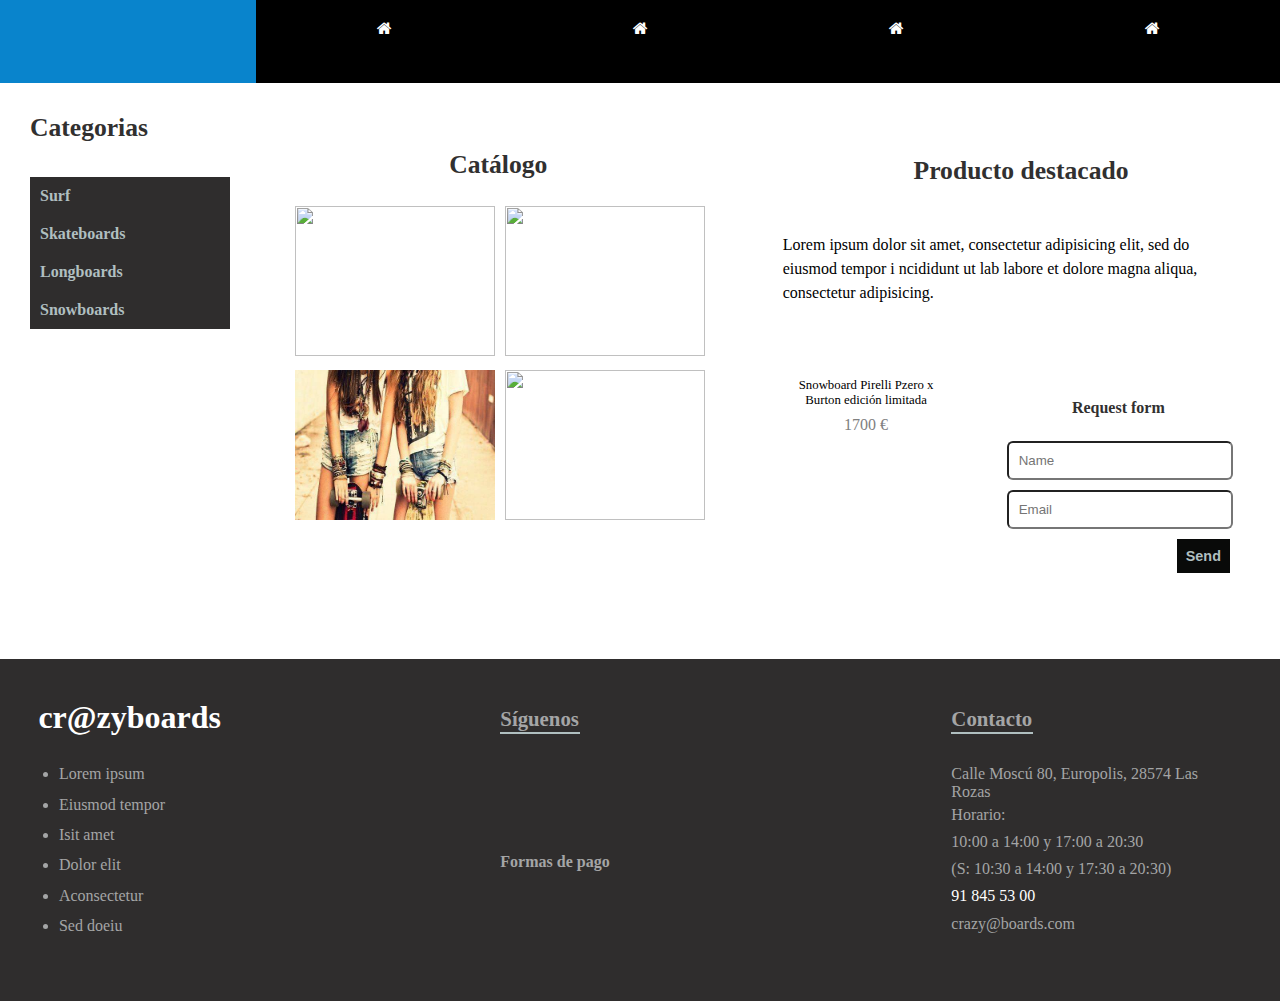
==== index.html @ 7c27fa2f "added tab menu for desktop, added font-awesome icons, modified css styles" ====
<!DOCTYPE html>
<html>
  <head>
    <meta charset="utf-8">
    <link rel="stylesheet" href="css/index.css">
    <link rel="stylesheet" href="font-awesome.css">
    <meta name="viewport" content="width=device-width, initial-scale=1.0">
    <script src='https://code.jquery.com/jquery-3.2.1.min.js' type='text/javascript'></script>
    <title>menu con tabs</title>
  </head>
  <body>
  <header>
  <div class="nav">
    <div class="burguerBtn-div">
      <div id="btn-bigMac" class="burguerBtn">
        <span></span>
        <span></span>
        <span></span>
      </div>
    </div>
  <div class="div-logo">
    <img class="mobile-logo"src="images/crazyboards.png" alt="">
  </div>
  <div class="div-shopping-bag">
    <img class="shopping-bag"src="images/shopping-bag.svg" alt="">
  </div>
    <ul class="nav-mobile" id="btn-navShow">
      <li><a href="#Surf">Surf</a></li>
      <li><a href="#Skateboards">Skateboards</a></li>
      <li><a href="#Longboard">Longboards</a></li>
      <li><a href="#Snowboard">Snowboards</a></li>
    </ul>
</div>

<div class="wrap">
  <ul class="tabs">
    <li><a href="#tab1"><span><div class="div-logo"><img class="mobile-logo"src="images/crazyboards.png" alt=""></div></span><span class="tab-text"></span></a></li>
    <li><a href="#tab2"><span class="fa fa-home"></span><span class="tab-text">Surf</span></a></li>
    <li><a href="#tab3"><span class="fa fa-home"></span><span class="tab-text">Skateboards</span></a></li>
    <li><a href="#tab4"><span class="fa fa-home"></span><span class="tab-text">Longboards</span></a></li>
    <li><a href="#tab5"><span class="fa fa-home"></span><span class="tab-text">Snowboards</span></a></li>
</ul>
</div>
</header>
<main>
<div class="sections">
  <article id="tab1">
<div class="all-content">
    <div class="categorie">
    <div>
      <h1 class="title-of-categorie">Categorias</h1>
    </div>
    <div class="navigation">
      <ul onclick="myFunction()" id="myDropdown"class="mainmenu">
        <li><a href="#Surf">Surf</a></li>
        <li><a href="#Skateboards">Skateboards</a>
          <ul class="submenu">
            <li><a href="">Tablas</a></li>
              <li><a href="">Ejes</a></li>
              <li><a href="">Ruedas</a></li>
            <li><a href="">Skateboards completos</a></li>
          </ul>
        </li>
          <li><a href="#Longboards">Longboards</a></li>
          <li><a href="#Snowboards">Snowboards</a></li>
     </ul>
    </div>
    </div>
    <div class="catalogue">
      <div>
          <h2 class="title-of-catalogue-section">Catálogo</h2>
      </div>
    <div class="image-divs">
      <div class="img-div">
        <a href="#Surf"><img class="catalogue-image surf" src="images/surf-image.jpg" alt=""></a>
        <h3 class="catalogue-image-title surf"><a href="surf">Surf</a></h3>
     </div>
      <div class="img-div">
        <a href="#Skateboards"><img  class="catalogue-image" src="images/skate-image.jpg" alt=""></a>
        <h3 class="catalogue-image-title skate"><a href="">Skateboards</a></h3>
      </div>
    </div>
    <div class="image-divs">
      <div class="img-div">
        <a href="#Longboards"><img  class="catalogue-image lool" src="images/longboard-image.jpeg" alt=""></a>
        <h3 class="catalogue-image-title longboard"><a href="">Longboards</a></h3>
      </div>
      <div class="img-div">
        <a href="#Snowboards"><img  class="catalogue-image" src="images/snowboard-image.jpg" alt=""></a>
        <h3 class="catalogue-image-title snow"><a href="">Snowboards</a></h3>
      </div>
    </div>
    </div>
    <div class="div-featured-product">
    <div>
      <h2 class="title-of-ft-product-section">Producto destacado</h2>
    </div>
    <div class="description-ft-product">
       <p>Lorem ipsum dolor sit amet, consectetur adipisicing elit, sed do eiusmod tempor i
         ncididunt ut lab  labore et dolore magna aliqua, consectetur adipisicing.
       </p>
    </div>
    <div class="featured-product">
      <div class="board-image">
        <a href="#"><img class="burton-board"src="images/pirelli-board.jpg" alt=""></a>
        <p class="board-description">Snowboard Pirelli Pzero x Burton edición limitada</p>
        <p class="board-price"> 1700 €</p>
      </div>
       <div class="request-form ">
         <h3 class="title-of-form">Request form</h3>
       <form action="index.html" method="post">
         <input class="input" type="text"name="name" placeholder="Name">
         <input class="input" type="email" name="email" placeholder="Email">
       </form>
       <div class="button">
        <input class="send" type="button" name="" value="Send">
       </div>
      </div>
    </div>
    </div>
  </article>
  <article id="tab2">
    <h1>Surf</h1>
    <p>Lorem ipsum dolor sit amet, consectetur adipisicing elit,
     sed do eiusmod tempor incididunt ut labore et dolore magna aliqua.
     Ut enim ad minim veniam, quis nostrud exercitation ullamco laboris
    nisi ut aliquip ex ea commodo consequat. Duis aute irure dolor
    in reprehenderit in voluptate velit esse cillum dolore eu fugiat nulla
     pariatur. Excepteur sint occaecat cupidatat non proident, sunt
    in culpa qui officia deserunt mollit anim id est laborum.
    </p>
  </article>
  <article id="tab3">
    <h1>Skateboars</h1>
    <p>Lorem ipsum dolor sit amet, consectetur adipisicing elit,
     sed do eiusmod tempor incididunt ut labore et dolore magna aliqua.
     Ut enim ad minim veniam, quis nostrud exercitation ullamco laboris
    nisi ut aliquip ex ea commodo consequat. Duis aute irure dolor
    in reprehenderit in voluptate velit esse cillum dolore eu fugiat nulla
     pariatur. Excepteur sint occaecat cupidatat non proident, sunt
    in culpa qui officia deserunt mollit anim id est laborum.
    </p>
  </article>
  <article id="tab4">
    <h1>Longboards</h1>
    <p>Lorem ipsum dolor sit amet, consectetur adipisicing elit,
     sed do eiusmod tempor incididunt ut labore et dolore magna aliqua.
     Ut enim ad minim veniam, quis nostrud exercitation ullamco laboris
    nisi ut aliquip ex ea commodo consequat. Duis aute irure dolor
    in reprehenderit in voluptate velit esse cillum dolore eu fugiat nulla
     pariatur. Excepteur sint occaecat cupidatat non proident, sunt
    in culpa qui officia deserunt mollit anim id est laborum.
    </p>
  </article>
  <article id="tab5">
    <h1>Snowboards</h1>
    <p>Lorem ipsum dolor sit amet, consectetur adipisicing elit,
     sed do eiusmod tempor incididunt ut labore et dolore magna aliqua.
     Ut enim ad minim veniam, quis nostrud exercitation ullamco laboris
    nisi ut aliquip ex ea commodo consequat. Duis aute irure dolor
    in reprehenderit in voluptate velit esse cillum dolore eu fugiat nulla
     pariatur. Excepteur sint occaecat cupidatat non proident, sunt
    in culpa qui officia deserunt mollit anim id est laborum.
    </p>
  </article>
</div>
</div>
</div>
</main>
<footer class="footer-content">
  <div class="shop-description">
  <h4 class="shop-title">cr@zyboards</h4>
  <ul class="about-shop">
    <li>Lorem ipsum</li>
    <li>Eiusmod tempor</li>
    <li>Isit amet</li>
    <li>Dolor elit</li>
    <li>Aconsectetur</li>
    <li>Sed doeiu</li>
  </ul>
  </div>
  <div class="follow-us">
  <h4 class="follow-us-title">Síguenos</h4>
<div class="social-icons-div">
    <a href="#"><img class="social-icons-logo"src="images/facebook.svg" alt=""></a>
    <a href="#"><img class="social-icons-logo"src="images/twitter.svg" alt=""></a>
    <a href="#"><img class="social-icons-logo"src="images/youtube.svg" alt=""></a>
    <a href="#"><img class="social-icons-logo"src="images/google.svg" alt=""></a>
    <a href="#"><img class="social-icons-logo"src="images/instagram.svg" alt=""></a>
</div>
  <div class="pay-way">
    <h4>Formas de pago</h4>
    <img class="logo-pay-card"src="images/maestro.svg" alt="">
    <img class="logo-pay-card"src="images/mastercard.svg" alt="">
    <img class="logo-pay-card"src="images/visa.svg" alt="">
    <img class="logo-pay-card"src="images/paypal.svg" alt="">
  </div>
  </div>
  <div class="contact">
  <h4 class="contact-title">Contacto</h4>
  <p>Calle Moscú 80, Europolis, 28574 Las Rozas
  <ul class="adress">
    <li>Horario:</li>
    <li>10:00 a 14:00 y 17:00 a 20:30</li>
    <li>(S: 10:30 a 14:00 y 17:30 a 20:30)</li>
    <li class="tlfn"> 91 845 53 00</li>
    <li>crazy@boards.com</li>
  </ul>
  </p>
  </div>
  </footer>
<script src="js/main.js" charset="utf-8"></script>
 </body>
</html>
---- css/index.css ----
* {
  -webkit-box-sizing: border-box;
          box-sizing: border-box;
  margin: 0;
  padding: 0;
  width: 100%;
  height: auto; }

body {
  font-family: 'open sans'; }

.burguerBtn-div {
  border-radius: 5px;
  height: 44px;
  width: 65px;
  position: absolute; }

.burguerBtn {
  width: 36px;
  height: 29px;
  -webkit-transform: rotate(0deg);
          transform: rotate(0deg);
  -webkit-transition: .5s ease-in-out;
  transition: .5s ease-in-out;
  cursor: pointer;
  margin-left: 12%;
  margin-top: 15%; }

.burguerBtn span {
  display: block;
  position: absolute;
  height: 3px;
  width: 80%;
  background-color: white;
  border-radius: 1.3px;
  -webkit-transform: rotate(0deg);
          transform: rotate(0deg);
  -webkit-transition: .25s ease-in-out;
  transition: .25s ease-in-out; }

.burguerBtn span:nth-child(1) {
  top: 12px; }

.burguerBtn span:nth-child(2) {
  top: 21px; }

.burguerBtn span:nth-child(3) {
  bottom: -4px; }

.burguerBtn.open span:nth-child(1) {
  top: 63%;
  -webkit-transform: rotate(135deg);
          transform: rotate(135deg); }

.burguerBtn.open span:nth-child(2) {
  opacity: 0;
  left: -60px; }

.burguerBtn.open span:nth-child(3) {
  bottom: 23%;
  -webkit-transform: rotate(-135deg);
          transform: rotate(-135deg); }

.send {
  background-color: #090a09;
  border: none;
  color: #b0bfc0;
  cursor: pointer;
  font-size: 0.9em;
  font-weight: bold;
  padding: 11px;
  width: 60px;
  margin-left: 77%; }

@media (min-width: 700px) {
  .send {
    width: 70px;
    margin-left: 84%; } }
@media (min-width: 1024px) {
  .burguerBtn-div {
    display: none; }

  .send {
    width: 16%;
    margin-left: 78%;
    padding: 9px; } }
.div-logo {
  width: 110px;
  margin-left: 41%; }

.mobile-logo {
  width: 100%;
  margin-top: 2%; }

.div-shopping-bag {
  width: 25px;
  margin-top: 18px;
  margin-right: 5px; }

.shopping-bag {
  width: 100%; }

.image-divs {
  width: 76%;
  margin-left: auto;
  margin-right: auto; }

.img-div {
  width: 300px;
  margin: 5px; }

.board-image {
  width: 85%;
  margin-left: auto;
  margin-right: auto; }

.burton-board {
  width: 100%; }

.catalogue-image {
  width: 100%;
  height: 200px; }

.social-icons-logo {
  width: 20px; }

.logo-pay-card {
  width: 25px;
  margin-top: 5%; }

@media (min-width: 700px) {
  .image-divs {
    display: -webkit-box;
    display: -ms-flexbox;
    display: flex;
    -ms-flex-pack: distribute;
        justify-content: space-around;
    width: 80%; }

  .catalogue-image {
    padding: 5%; } }
@media (min-width: 1024px) {
  .div-logo {
    height: 2vh;
    margin-left: 75px; }

  .mobile-logo {
    margin-top: -20px; }

  .img-div {
    width: 200px;
    margin: 5px; }

  .image-divs {
    margin: 0;
    width: 100%; }

  .catalogue-image {
    padding: 0;
    height: 150px; }

  .surf {
    height: 150px; }

  .lool {
    height: 150px; }

  .board-image {
    width: 40%; }

  .social-icons-logo {
    width: 20px; }

  .logo-pay-card {
    width: 25px;
    margin: 10px; } }
.nav {
  background-color: #413b3b;
  display: -webkit-box;
  display: -ms-flexbox;
  display: flex;
  -webkit-box-pack: justify;
      -ms-flex-pack: justify;
          justify-content: space-between;
  width: 100%;
  height: 10vh; }

.nav-mobile {
  display: none; }

.listShow {
  display: block;
  position: absolute;
  right: 0px;
  background-color: rgba(18, 18, 18, 0.4);
  z-index: 5;
  color: grey;
  width: 100%;
  -webkit-animation: fall-down 1s;
          animation: fall-down 1s;
  top: 10.3%;
  font-size: 1.2em;
  padding: 10px; }

@-webkit-keyframes fall-down {
  0% {
    -webkit-transform: translateY(-100%);
            transform: translateY(-100%); }
  100% {
    -webkit-transform: translateY(0);
            transform: translateY(0); } }

@keyframes fall-down {
  0% {
    -webkit-transform: translateY(-100%);
            transform: translateY(-100%); }
  100% {
    -webkit-transform: translateY(0);
            transform: translateY(0); } }
.nav li {
  border-bottom: 2px solid rgba(255, 244, 244, 0.8);
  font-weight: bold;
  padding: 10px; }

.nav li:last-child {
  border-bottom: none; }

.nav li a {
  text-decoration: none;
  color: white; }

.nav li a:hover {
  color: #b1eef6; }

ul.tabs li a {
  padding: 15px 0px;
  display: none; }

ul.tabs li a .tab-text {
  display: none; }

@media (min-width: 700px) {
  ul.tabs li {
    width: 0;
    -ms-flex-preferred-size: 0;
        flex-basis: 0;
    -webkit-box-flex: 1;
        -ms-flex-positive: 1;
            flex-grow: 1; } }
@media (min-width: 1024px) {
  .nav {
    display: none; }

  .navigation {
    width: 200px; }

  .wrap {
    width: 100%; }

  ul.tabs {
    width: 100%;
    background: black;
    list-style: none;
    display: -webkit-box;
    display: -ms-flexbox;
    display: flex; }

  ul.tabs li a {
    color: #fff;
    text-decoration: none;
    font-size: 1em;
    display: block;
    padding: 20px 0px;
    text-align: center; }

  ul.tabs li {
    width: 18%; }

  .active {
    background: #0984CC;
    height: 9.2vh; }

  ul.tabs li a .tab-text {
    margin-left: 8px; }

  .mainmenu, .submenu {
    list-style: none;
    padding: 0;
    margin: 0; }

  .mainmenu a {
    display: block;
    text-decoration: none;
    padding: 10px;
    color: #b0bfc0;
    font-weight: bold;
    background-color: #2f2d2d; }

  .mainmenu a:hover {
    background-color: #686d6d; }

  .mainmenu li:hover .submenu {
    display: block;
    max-height: 200px; }

  .submenu a {
    background-color: #77797a; }

  .submenu a:hover {
    background-color: #666; }

  .submenu {
    overflow: hidden;
    max-height: 0;
    -webkit-transition: all 0.5s ease-out;
    transition: all 0.5s ease-out; } }
.footer-content {
  background-color: #2f2d2d;
  color: #a4a5a6;
  width: 100%;
  height: auto;
  margin: 0; }

.footer-content h4 {
  line-height: 1.3em;
  font-weight: bold; }

.shop-description {
  width: 90%;
  margin-left: auto;
  margin-right: auto; }

.shop-title {
  margin-bottom: 0;
  padding-top: 8%;
  font-size: 1.6em;
  color: white; }

.about-shop {
  line-height: 1.9em;
  margin: 0;
  padding: 6%; }

.follow-us {
  width: 90%;
  margin-left: auto;
  margin-right: auto; }

.follow-us-title {
  font-size: 1.6em; }

.social-icons-div {
  margin-top: 5%; }

.pay-way {
  margin-top: 10%; }

.contact {
  width: 90%;
  margin-left: auto;
  margin-right: auto; }

.contact-title {
  margin-top: 5%;
  margin-bottom: 5%;
  font-size: 1.6em; }

.contact ul {
  padding-bottom: 5%;
  list-style-type: none; }

.contact li {
  line-height: 1.7em; }

.tlfn {
  color: white; }

.tlfn:hover {
  color: #b1eef6; }

@media (min-width: 700px) {
  .footer-content {
    display: -webkit-box;
    display: -ms-flexbox;
    display: flex; }

  .shop-title {
    padding-top: 0; }

  .shop-description {
    margin: 3%; }

  .about-shop {
    padding: 10%; }

  .follow-us {
    margin: 3%; }

  .social-icons-div {
    margin-top: 15%; }

  .social-icons-logo {
    margin-right: 6px; }

  .pay-way {
    margin-top: 15%; }

  .contact {
    margin: 3%; }

  .contact ul {
    list-style-type: none; }

  .contact-title {
    margin-bottom: 12%;
    margin-top: 0; } }
@media (min-width: 1024px) {
  .shop-title {
    font-size: 2em;
    margin-top: 0;
    margin-bottom: 0; }

  .about-shop {
    line-height: 1.9em;
    margin: 0;
    padding: 3%;
    width: 33%; }

  .about-shop li:hover {
    color: #3999a6; }

  .follow-us {
    width: 45%;
    margin-left: -21%;
    padding: 8px; }

  .follow-us-title {
    border-bottom: 2px solid  #b0bfc0;
    width: 24%;
    line-height: 2em;
    font-size: 1.3em; }

  .contact {
    width: 35%;
    margin-left: 5%;
    margin-right: 5%;
    padding: 8px; }

  .contact-title {
    border-bottom: 2px solid  #b0bfc0;
    width: 32%;
    line-height: 2em;
    font-size: 1.3em; } }
.categorie {
  display: none; }

.catalogue {
  display: -webkit-box;
  display: -ms-flexbox;
  display: flex;
  -webkit-box-orient: vertical;
  -webkit-box-direction: normal;
      -ms-flex-direction: column;
          flex-direction: column;
  margin-top: -14%;
  margin-bottom: 15%; }

.title-of-catalogue-section {
  font-size: 1.9em;
  border-bottom: 1px solid black;
  width: 30%;
  margin: 5%;
  color: #313030; }

.div-featured-product {
  margin-left: auto;
  margin-right: auto;
  width: 85%; }

.title-of-ft-product-section {
  font-size: 1.9em;
  border-bottom: 1px solid black;
  width: 77%;
  color: #313030;
  margin-left: -5%; }

.description-ft-product p {
  line-height: 1.5em;
  margin-top: 10%;
  margin-bottom: 10%; }

.board-description {
  font-size: 1em;
  text-align: center;
  margin-top: 5%; }

.board-price {
  color: grey;
  text-align: center;
  margin-top: 5%; }

.request-form {
  width: 80%;
  margin: 20% auto 20%; }

.title-of-form {
  text-align: center;
  color: #313030;
  margin-left: auto;
  margin-right: auto;
  font-size: 1.3em;
  padding: 24px; }

.input {
  border-radius: 4px;
  display: inline;
  padding: 10px;
  margin-bottom: 10px;
  width: 100%; }

.catalogue-image-title {
  background-color: rgba(18, 18, 18, 0.4);
  text-align: center;
  width: 300px;
  height: 10vh;
  font-size: 1.6em;
  z-index: 2;
  position: absolute;
  padding: 20px; }

.catalogue-image-title a {
  color: white;
  text-decoration: none; }

.catalogue-image-title:hover {
  background-color: rgba(114, 184, 215, 0.5); }

.surf {
  top: 319px; }

.skate {
  top: 529px; }

.longboard {
  top: 741px; }

.snow {
  top: 949px; }

@media (min-width: 700px) {
  .title-of-catalogue-section {
    width: 16%; }

  .catalogue-image-title {
    width: 20%;
    height: 7vh;
    font-size: 1.3em;
    padding: 10px;
    margin-left: 60px;
    border-radius: 3px; }

  .surf {
    top: 272px; }

  .skate {
    top: 272px; }

  .longboard {
    top: 468px; }

  .snow {
    top: 468px; }

  .title-of-ft-product-section {
    width: 47%; } }
@media (min-width: 1024px) {
  .sections {
    width: 100%; }

  .sections article {
    padding: 30px; }

  .all-content {
    display: -webkit-box;
    display: -ms-flexbox;
    display: flex;
    -webkit-box-pack: justify;
        -ms-flex-pack: justify;
            justify-content: space-between; }

  .title-of-categorie {
    font-size: 1.6em;
    color: #313030;
    width: 59%;
    margin-bottom: 13%; }

  .categorie {
    display: -webkit-box;
    display: -ms-flexbox;
    display: flex;
    -webkit-box-orient: vertical;
    -webkit-box-direction: normal;
        -ms-flex-direction: column;
            flex-direction: column;
    width: 25%; }

  .catalogue {
    width: 40%;
    margin-top: 16px;
    margin-bottom: 0;
    margin-right: 6%; }

  .title-of-catalogue-section {
    font-size: 1.6em;
    border-bottom: none;
    color: #313030;
    width: 100%;
    margin-left: 38%; }

  .catalogue-image-title {
    display: none; }

  .div-featured-product {
    width: 45%;
    margin-top: 15px; }

  .title-of-ft-product-section {
    border-bottom: none;
    color: #313030;
    font-size: 1.6em;
    width: 100%;
    margin-top: 6%;
    margin-bottom: 6%;
    margin-left: 28%; }

  .description-ft-product p {
    width: 95%; }

  .featured-product {
    display: -webkit-box;
    display: -ms-flexbox;
    display: flex; }

  .board-description {
    font-size: 0.8em;
    text-align: center; }

  .request-form {
    margin-left: -7%;
    margin-top: 5%;
    margin-bottom: 12%; }

  .title-of-form {
    width: 45%;
    margin-left: 38%;
    font-size: 1em; }

  .input {
    border-radius: 6px;
    display: inline;
    padding: 10px;
    margin-bottom: 3%;
    margin-left: 27%;
    width: 68%; } }

/*# sourceMappingURL=index.css.map */
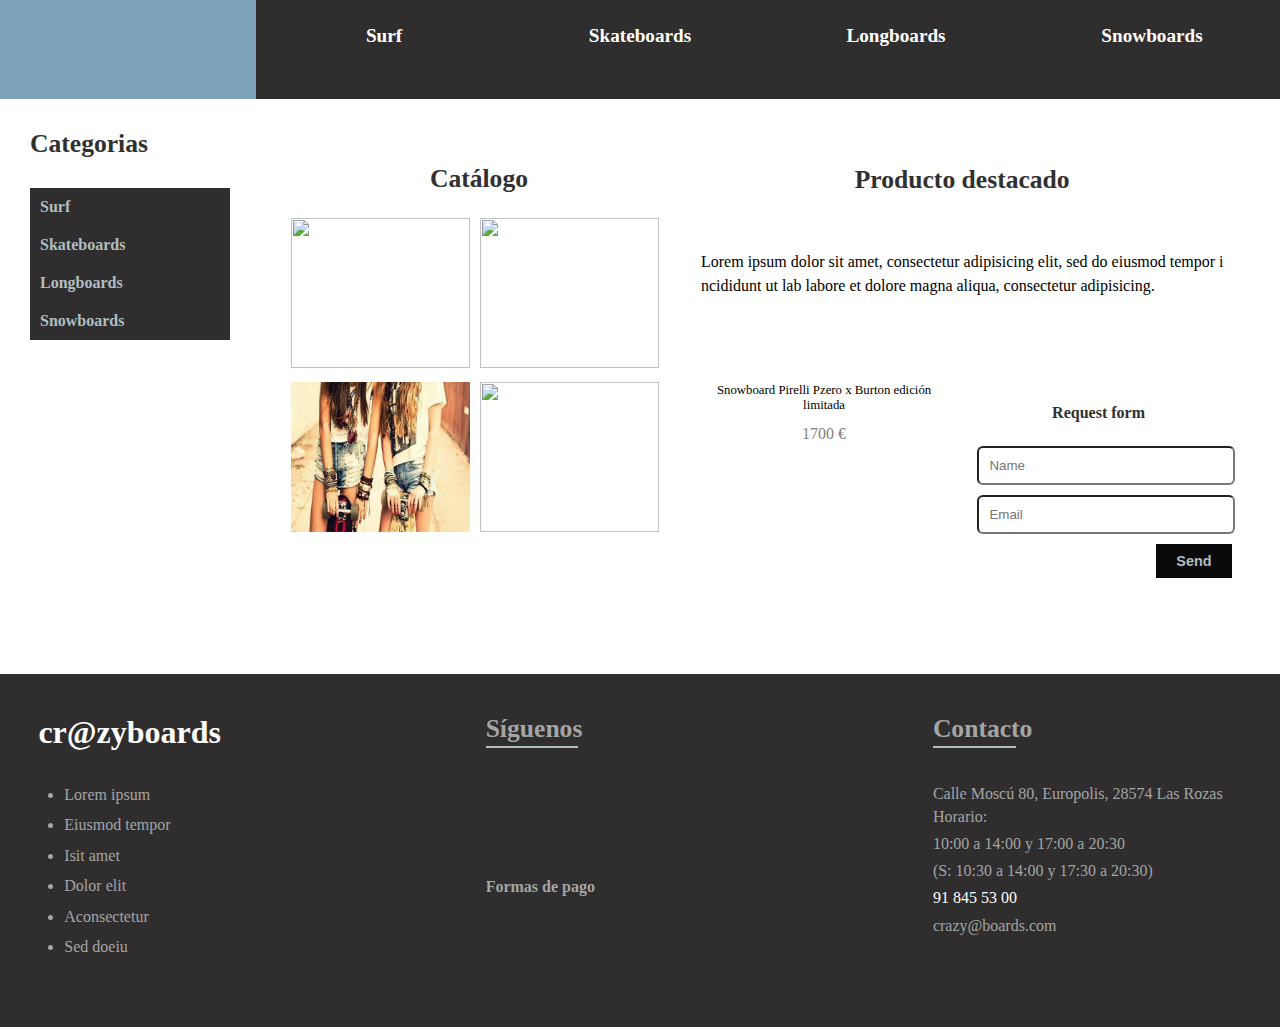
==== commit 24b89503: "changed nav menu for mobile version, added surf, skateboard, longboard andsnowboard section" ====
--- a/index.html
+++ b/index.html
@@ -6,39 +6,17 @@
     <link rel="stylesheet" href="font-awesome.css">
     <meta name="viewport" content="width=device-width, initial-scale=1.0">
     <script src='https://code.jquery.com/jquery-3.2.1.min.js' type='text/javascript'></script>
-    <title>menu con tabs</title>
+    <title>BQ</title>
   </head>
   <body>
   <header>
-  <div class="nav">
-    <div class="burguerBtn-div">
-      <div id="btn-bigMac" class="burguerBtn">
-        <span></span>
-        <span></span>
-        <span></span>
-      </div>
-    </div>
-  <div class="div-logo">
-    <img class="mobile-logo"src="images/crazyboards.png" alt="">
-  </div>
-  <div class="div-shopping-bag">
-    <img class="shopping-bag"src="images/shopping-bag.svg" alt="">
-  </div>
-    <ul class="nav-mobile" id="btn-navShow">
-      <li><a href="#Surf">Surf</a></li>
-      <li><a href="#Skateboards">Skateboards</a></li>
-      <li><a href="#Longboard">Longboards</a></li>
-      <li><a href="#Snowboard">Snowboards</a></li>
-    </ul>
-</div>
-
 <div class="wrap">
   <ul class="tabs">
     <li><a href="#tab1"><span><div class="div-logo"><img class="mobile-logo"src="images/crazyboards.png" alt=""></div></span><span class="tab-text"></span></a></li>
-    <li><a href="#tab2"><span class="fa fa-home"></span><span class="tab-text">Surf</span></a></li>
-    <li><a href="#tab3"><span class="fa fa-home"></span><span class="tab-text">Skateboards</span></a></li>
-    <li><a href="#tab4"><span class="fa fa-home"></span><span class="tab-text">Longboards</span></a></li>
-    <li><a href="#tab5"><span class="fa fa-home"></span><span class="tab-text">Snowboards</span></a></li>
+    <li><a href="#tab2"><span></span><span class="tab-text">Surf</span></a></li>
+    <li><a href="#tab3"><span></span><span class="tab-text">Skateboards</span></a></li>
+    <li><a href="#tab4"><span></span><span class="tab-text">Longboards</span></a></li>
+    <li><a href="#tab5"><span></span><span class="tab-text">Snowboards</span></a></li>
 </ul>
 </div>
 </header>
@@ -47,13 +25,13 @@
   <article id="tab1">
 <div class="all-content">
     <div class="categorie">
-    <div>
-      <h1 class="title-of-categorie">Categorias</h1>
-    </div>
+      <div>
+        <h1 class="title-of-categorie">Categorias</h1>
+      </div>
     <div class="navigation">
       <ul onclick="myFunction()" id="myDropdown"class="mainmenu">
-        <li><a href="#Surf">Surf</a></li>
-        <li><a href="#Skateboards">Skateboards</a>
+        <li><a href="#tab2">Surf</a></li>
+        <li><a href="#tab3">Skateboards</a>
           <ul class="submenu">
             <li><a href="">Tablas</a></li>
               <li><a href="">Ejes</a></li>
@@ -61,33 +39,33 @@
             <li><a href="">Skateboards completos</a></li>
           </ul>
         </li>
-          <li><a href="#Longboards">Longboards</a></li>
-          <li><a href="#Snowboards">Snowboards</a></li>
+          <li><a href="#tab4">Longboards</a></li>
+          <li><a href="#tab5">Snowboards</a></li>
      </ul>
     </div>
-    </div>
+  </div>
     <div class="catalogue">
       <div>
           <h2 class="title-of-catalogue-section">Catálogo</h2>
       </div>
     <div class="image-divs">
       <div class="img-div">
-        <a href="#Surf"><img class="catalogue-image surf" src="images/surf-image.jpg" alt=""></a>
-        <h3 class="catalogue-image-title surf"><a href="surf">Surf</a></h3>
+        <a href="#tab2"><img class="catalogue-image surf" src="images/surf-image.jpg" alt=""></a>
+        <h2 class="catalogue-image-title surf"><a href="surf">Surf</a></h2>
      </div>
       <div class="img-div">
-        <a href="#Skateboards"><img  class="catalogue-image" src="images/skate-image.jpg" alt=""></a>
-        <h3 class="catalogue-image-title skate"><a href="">Skateboards</a></h3>
+        <a href="#tab3"><img  class="catalogue-image" src="images/skate-image.jpg" alt=""></a>
+        <h2 class="catalogue-image-title skate"><a href="">Skateboards</a></h2>
       </div>
     </div>
     <div class="image-divs">
       <div class="img-div">
-        <a href="#Longboards"><img  class="catalogue-image lool" src="images/longboard-image.jpeg" alt=""></a>
-        <h3 class="catalogue-image-title longboard"><a href="">Longboards</a></h3>
-      </div>
-      <div class="img-div">
-        <a href="#Snowboards"><img  class="catalogue-image" src="images/snowboard-image.jpg" alt=""></a>
-        <h3 class="catalogue-image-title snow"><a href="">Snowboards</a></h3>
+        <a href="#tab4"><img  class="catalogue-image lool" src="images/longboard-image.jpeg" alt=""></a>
+        <h2 class="catalogue-image-title longboard"><a href="">Longboards</a></h2>
+      </div>
+      <div class="img-div">
+        <a href="#tab5"><img  class="catalogue-image" src="images/snowboard-image.jpg" alt=""></a>
+        <h2 class="catalogue-image-title snow"><a href="">Snowboards</a></h2>
       </div>
     </div>
     </div>
@@ -120,52 +98,132 @@
     </div>
   </article>
   <article id="tab2">
-    <h1>Surf</h1>
-    <p>Lorem ipsum dolor sit amet, consectetur adipisicing elit,
-     sed do eiusmod tempor incididunt ut labore et dolore magna aliqua.
-     Ut enim ad minim veniam, quis nostrud exercitation ullamco laboris
-    nisi ut aliquip ex ea commodo consequat. Duis aute irure dolor
-    in reprehenderit in voluptate velit esse cillum dolore eu fugiat nulla
-     pariatur. Excepteur sint occaecat cupidatat non proident, sunt
-    in culpa qui officia deserunt mollit anim id est laborum.
-    </p>
+<div class="surf-content">
+    <h1 class="surf-title">Surf</h1>
+  <div class="surf-sections">
+    <div class="boards">
+      <h2 class="title-section one">Tablas</h2>
+      <div class="image-box">
+        <a href="#"><img class="surf-section-image"src="images/surf-board.jpg" alt=""></a>
+      </div>
+    </div>
+    <div class="wetsuits">
+      <h2 class="title-section two">Neoprenos</h2>
+      <div class="image-box">
+        <a href="#"><img class="surf-section-image wets"src="images/neoprenos.jpg" alt=""></a>
+      </div>
+    </div>
+    <div class="sneakers">
+      <h2 class="title-section three">Escarpines</h2>
+      <div class="image-box">
+       <a href="#"><img class="surf-section-image snk"src="images/esscarpines.JPG" alt=""></a>
+      </div>
+    </div>
+    <div class="surf-keels">
+      <h2 class="title-section four">Quillas</h2>
+      <div class="image-box">
+      <a href="#"><img class="surf-section-image keels"src="images/quillas.jpg" alt=""></a>
+      </div>
+    </div>
+</div>
+</div>
   </article>
   <article id="tab3">
-    <h1>Skateboars</h1>
-    <p>Lorem ipsum dolor sit amet, consectetur adipisicing elit,
-     sed do eiusmod tempor incididunt ut labore et dolore magna aliqua.
-     Ut enim ad minim veniam, quis nostrud exercitation ullamco laboris
-    nisi ut aliquip ex ea commodo consequat. Duis aute irure dolor
-    in reprehenderit in voluptate velit esse cillum dolore eu fugiat nulla
-     pariatur. Excepteur sint occaecat cupidatat non proident, sunt
-    in culpa qui officia deserunt mollit anim id est laborum.
-    </p>
+    <div class="surf-content">
+        <h1 class="surf-title">Skateboards</h1>
+      <div class="surf-sections">
+        <div class="boards">
+          <h2 class="title-section one">Tablas</h2>
+          <div class="image-box">
+            <a href="#"><img class="surf-section-image"src="images/tablas.jpeg" alt=""></a>
+          </div>
+        </div>
+        <div class="wetsuits">
+          <h2 class="title-section two">Ejes</h2>
+          <div class="image-box">
+            <a href="#"><img class="surf-section-image wets"src="images/ejes-skate.jpg" alt=""></a>
+          </div>
+        </div>
+        <div class="sneakers">
+          <h2 class="title-section three">Ruedas</h2>
+          <div class="image-box">
+           <a href="#"><img class="surf-section-image snk"src="images/ruedas.png" alt=""></a>
+          </div>
+        </div>
+        <div class="surf-keels">
+          <h2 class="title-section four">Lijas</h2>
+          <div class="image-box">
+          <a href="#"><img class="surf-section-image keels"src="images/lijas.jpg" alt=""></a>
+          </div>
+        </div>
+    </div>
+    </div>
   </article>
   <article id="tab4">
-    <h1>Longboards</h1>
-    <p>Lorem ipsum dolor sit amet, consectetur adipisicing elit,
-     sed do eiusmod tempor incididunt ut labore et dolore magna aliqua.
-     Ut enim ad minim veniam, quis nostrud exercitation ullamco laboris
-    nisi ut aliquip ex ea commodo consequat. Duis aute irure dolor
-    in reprehenderit in voluptate velit esse cillum dolore eu fugiat nulla
-     pariatur. Excepteur sint occaecat cupidatat non proident, sunt
-    in culpa qui officia deserunt mollit anim id est laborum.
-    </p>
+    <div class="surf-content">
+        <h1 class="surf-title">Longboards</h1>
+      <div class="surf-sections">
+        <div class="boards">
+          <h2 class="title-section one">Tablas</h2>
+          <div class="image-box">
+            <a href="#"><img class="surf-section-image"src="images/l-board.jpg" alt=""></a>
+          </div>
+        </div>
+        <div class="wetsuits">
+          <h2 class="title-section two">Ejes</h2>
+          <div class="image-box">
+            <a href="#"><img class="surf-section-image wets"src="images/ejes.jpg" alt=""></a>
+          </div>
+        </div>
+        <div class="sneakers">
+          <h2 class="title-section three">Ruedas</h2>
+          <div class="image-box">
+           <a href="#"><img class="surf-section-image snk"src="images/ruedas-longb.jpg" alt=""></a>
+          </div>
+        </div>
+        <div class="surf-keels">
+          <h2 class="title-section four">Lijas</h2>
+          <div class="image-box">
+          <a href="#"><img class="surf-section-image keels"src="images/lijas-longb.jpg" alt=""></a>
+          </div>
+        </div>
+    </div>
+    </div>
   </article>
   <article id="tab5">
-    <h1>Snowboards</h1>
-    <p>Lorem ipsum dolor sit amet, consectetur adipisicing elit,
-     sed do eiusmod tempor incididunt ut labore et dolore magna aliqua.
-     Ut enim ad minim veniam, quis nostrud exercitation ullamco laboris
-    nisi ut aliquip ex ea commodo consequat. Duis aute irure dolor
-    in reprehenderit in voluptate velit esse cillum dolore eu fugiat nulla
-     pariatur. Excepteur sint occaecat cupidatat non proident, sunt
-    in culpa qui officia deserunt mollit anim id est laborum.
-    </p>
-  </article>
-</div>
-</div>
-</div>
+    <div class="surf-content">
+        <h1 class="surf-title">Snowboards</h1>
+      <div class="surf-sections">
+        <div class="boards">
+          <h2 class="title-section one">Tablas</h2>
+          <div class="image-box">
+            <a href="#"><img class="surf-section-image"src="images/snow-boards.jpeg" alt=""></a>
+          </div>
+        </div>
+        <div class="wetsuits">
+          <h2 class="title-section two">Botas</h2>
+          <div class="image-box">
+            <a href="#"><img class="surf-section-image wets"src="images/botas.jpg" alt=""></a>
+          </div>
+        </div>
+        <div class="sneakers">
+          <h2 class="title-section three">Ropa</h2>
+          <div class="image-box">
+           <a href="#"><img class="surf-section-image snk"src="images/ropa.jpg" alt=""></a>
+          </div>
+        </div>
+        <div class="surf-keels">
+          <h2 class="title-section four">Fijaciones</h2>
+          <div class="image-box">
+          <a href="#"><img class="surf-section-image keels"src="images/fijaciones.jpg" alt=""></a>
+          </div>
+        </div>
+    </div>
+    </div>
+  </article>
+</div>
+</div>
+
 </main>
 <footer class="footer-content">
   <div class="shop-description">
--- a/css/index.css
+++ b/css/index.css
@@ -8,58 +8,6 @@
 
 body {
   font-family: 'open sans'; }
-
-.burguerBtn-div {
-  border-radius: 5px;
-  height: 44px;
-  width: 65px;
-  position: absolute; }
-
-.burguerBtn {
-  width: 36px;
-  height: 29px;
-  -webkit-transform: rotate(0deg);
-          transform: rotate(0deg);
-  -webkit-transition: .5s ease-in-out;
-  transition: .5s ease-in-out;
-  cursor: pointer;
-  margin-left: 12%;
-  margin-top: 15%; }
-
-.burguerBtn span {
-  display: block;
-  position: absolute;
-  height: 3px;
-  width: 80%;
-  background-color: white;
-  border-radius: 1.3px;
-  -webkit-transform: rotate(0deg);
-          transform: rotate(0deg);
-  -webkit-transition: .25s ease-in-out;
-  transition: .25s ease-in-out; }
-
-.burguerBtn span:nth-child(1) {
-  top: 12px; }
-
-.burguerBtn span:nth-child(2) {
-  top: 21px; }
-
-.burguerBtn span:nth-child(3) {
-  bottom: -4px; }
-
-.burguerBtn.open span:nth-child(1) {
-  top: 63%;
-  -webkit-transform: rotate(135deg);
-          transform: rotate(135deg); }
-
-.burguerBtn.open span:nth-child(2) {
-  opacity: 0;
-  left: -60px; }
-
-.burguerBtn.open span:nth-child(3) {
-  bottom: 23%;
-  -webkit-transform: rotate(-135deg);
-          transform: rotate(-135deg); }
 
 .send {
   background-color: #090a09;
@@ -81,16 +29,16 @@
     display: none; }
 
   .send {
-    width: 16%;
-    margin-left: 78%;
+    width: 25%;
+    margin-left: 69%;
     padding: 9px; } }
 .div-logo {
-  width: 110px;
-  margin-left: 41%; }
+  width: 80px;
+  margin-left: 5%; }
 
 .mobile-logo {
   width: 100%;
-  margin-top: 2%; }
+  margin-top: -14%; }
 
 .div-shopping-bag {
   width: 25px;
@@ -101,7 +49,7 @@
   width: 100%; }
 
 .image-divs {
-  width: 76%;
+  width: 65%;
   margin-left: auto;
   margin-right: auto; }
 
@@ -122,13 +70,19 @@
   height: 200px; }
 
 .social-icons-logo {
-  width: 20px; }
+  width: 20px;
+  margin-right: 15px; }
 
 .logo-pay-card {
   width: 25px;
-  margin-top: 5%; }
+  margin-top: 5%;
+  margin-right: 15px; }
 
 @media (min-width: 700px) {
+  .div-logo {
+    margin-left: 18%;
+    width: 100px; }
+
   .image-divs {
     display: -webkit-box;
     display: -ms-flexbox;
@@ -148,8 +102,7 @@
     margin-top: -20px; }
 
   .img-div {
-    width: 200px;
-    margin: 5px; }
+    width: 200px; }
 
   .image-divs {
     margin: 0;
@@ -166,123 +119,58 @@
     height: 150px; }
 
   .board-image {
-    width: 40%; }
-
-  .social-icons-logo {
-    width: 20px; }
-
-  .logo-pay-card {
-    width: 25px;
-    margin: 10px; } }
-.nav {
-  background-color: #413b3b;
+    width: 65%;
+    margin: 0; } }
+ul.tabs li {
+  width: 0;
+  -ms-flex-preferred-size: 0;
+      flex-basis: 0;
+  -webkit-box-flex: 1;
+      -ms-flex-positive: 1;
+          flex-grow: 1; }
+
+ul.tabs li a {
+  padding: 15px 0px;
+  display: none; }
+
+ul.tabs {
+  width: 100%;
+  background: #2f2d2d;
+  list-style: none;
   display: -webkit-box;
   display: -ms-flexbox;
   display: flex;
-  -webkit-box-pack: justify;
-      -ms-flex-pack: justify;
-          justify-content: space-between;
-  width: 100%;
-  height: 10vh; }
-
-.nav-mobile {
-  display: none; }
-
-.listShow {
+  height: 11vh; }
+
+ul.tabs li a {
+  color: #fff;
+  text-decoration: none;
+  font-size: 1em;
   display: block;
-  position: absolute;
-  right: 0px;
-  background-color: rgba(18, 18, 18, 0.4);
-  z-index: 5;
-  color: grey;
-  width: 100%;
-  -webkit-animation: fall-down 1s;
-          animation: fall-down 1s;
-  top: 10.3%;
-  font-size: 1.2em;
-  padding: 10px; }
-
-@-webkit-keyframes fall-down {
-  0% {
-    -webkit-transform: translateY(-100%);
-            transform: translateY(-100%); }
-  100% {
-    -webkit-transform: translateY(0);
-            transform: translateY(0); } }
-
-@keyframes fall-down {
-  0% {
-    -webkit-transform: translateY(-100%);
-            transform: translateY(-100%); }
-  100% {
-    -webkit-transform: translateY(0);
-            transform: translateY(0); } }
-.nav li {
-  border-bottom: 2px solid rgba(255, 244, 244, 0.8);
-  font-weight: bold;
-  padding: 10px; }
-
-.nav li:last-child {
-  border-bottom: none; }
-
-.nav li a {
-  text-decoration: none;
-  color: white; }
-
-.nav li a:hover {
-  color: #b1eef6; }
-
-ul.tabs li a {
-  padding: 15px 0px;
-  display: none; }
+  padding: 25px 0px;
+  text-align: center; }
+
+ul.tabs li {
+  width: 18%; }
+
+.active {
+  background: #7ca3ba;
+  height: 11vh; }
 
 ul.tabs li a .tab-text {
-  display: none; }
+  font-size: 0.9em;
+  font-weight: bold; }
+
+.wrap {
+  width: 100%; }
 
 @media (min-width: 700px) {
-  ul.tabs li {
-    width: 0;
-    -ms-flex-preferred-size: 0;
-        flex-basis: 0;
-    -webkit-box-flex: 1;
-        -ms-flex-positive: 1;
-            flex-grow: 1; } }
+  ul.tabs li a .tab-text {
+    font-size: 1.2em; }
+
+  .navigation {
+    width: 200px; } }
 @media (min-width: 1024px) {
-  .nav {
-    display: none; }
-
-  .navigation {
-    width: 200px; }
-
-  .wrap {
-    width: 100%; }
-
-  ul.tabs {
-    width: 100%;
-    background: black;
-    list-style: none;
-    display: -webkit-box;
-    display: -ms-flexbox;
-    display: flex; }
-
-  ul.tabs li a {
-    color: #fff;
-    text-decoration: none;
-    font-size: 1em;
-    display: block;
-    padding: 20px 0px;
-    text-align: center; }
-
-  ul.tabs li {
-    width: 18%; }
-
-  .active {
-    background: #0984CC;
-    height: 9.2vh; }
-
-  ul.tabs li a .tab-text {
-    margin-left: 8px; }
-
   .mainmenu, .submenu {
     list-style: none;
     padding: 0;
@@ -314,6 +202,374 @@
     max-height: 0;
     -webkit-transition: all 0.5s ease-out;
     transition: all 0.5s ease-out; } }
+.surf-content {
+  padding: 20px;
+  margin: 20px 0 20px 0; }
+
+.surf-title {
+  font-size: 2em;
+  text-align: center;
+  margin-top: 45px; }
+
+.boards {
+  width: 70%;
+  margin-left: auto;
+  margin-right: auto; }
+
+.wetsuits {
+  width: 70%;
+  margin-left: auto;
+  margin-right: auto; }
+
+.sneakers {
+  width: 70%;
+  margin-left: auto;
+  margin-right: auto; }
+
+.snk {
+  height: 43vh; }
+
+.surf-keels {
+  width: 70%;
+  margin-left: auto;
+  margin-right: auto; }
+
+.keels {
+  height: 43vh; }
+
+.accesories {
+  width: 70%;
+  margin-left: auto;
+  margin-right: auto; }
+
+.image-box {
+  margin-top: 10px;
+  margin-bottom: 10px; }
+
+.title-section {
+  background: rgba(18, 18, 18, 0.4);
+  color: #ffffff;
+  padding: 10px;
+  position: absolute;
+  z-index: 11;
+  width: 277px; }
+
+.one {
+  top: 47%; }
+
+.two {
+  top: 85%; }
+
+.three {
+  top: 124%; }
+
+.four {
+  top: 170%; }
+
+.five {
+  top: 215%; }
+
+@media (min-width: 700px) {
+  .image-box {
+    margin-top: 10%;
+    margin-bottom: 10%; }
+
+  .snk {
+    height: 56vh; }
+
+  .keels {
+    height: 51vh; }
+
+  .one {
+    top: 65%; }
+
+  .two {
+    top: 129%; }
+
+  .three {
+    top: 191%; }
+
+  .four {
+    top: 256%; }
+
+  .title-section {
+    width: 456px; } }
+.surf-content {
+  padding: 20px;
+  margin: 20px 0 20px 0; }
+
+.surf-title {
+  font-size: 2em;
+  text-align: center;
+  margin-top: 45px; }
+
+.boards {
+  width: 70%;
+  margin-left: auto;
+  margin-right: auto; }
+
+.wetsuits {
+  width: 70%;
+  margin-left: auto;
+  margin-right: auto; }
+
+.sneakers {
+  width: 70%;
+  margin-left: auto;
+  margin-right: auto; }
+
+.snk {
+  height: 43vh; }
+
+.surf-keels {
+  width: 70%;
+  margin-left: auto;
+  margin-right: auto; }
+
+.keels {
+  height: 43vh; }
+
+.accesories {
+  width: 70%;
+  margin-left: auto;
+  margin-right: auto; }
+
+.image-box {
+  margin-top: 10px;
+  margin-bottom: 10px; }
+
+.title-section {
+  background: rgba(18, 18, 18, 0.4);
+  color: #ffffff;
+  padding: 10px;
+  position: absolute;
+  z-index: 11;
+  width: 277px; }
+
+.one {
+  top: 47%; }
+
+.two {
+  top: 85%; }
+
+.three {
+  top: 124%; }
+
+.four {
+  top: 170%; }
+
+.five {
+  top: 215%; }
+
+@media (min-width: 700px) {
+  .image-box {
+    margin-top: 10%;
+    margin-bottom: 10%; }
+
+  .snk {
+    height: 56vh; }
+
+  .keels {
+    height: 51vh; }
+
+  .one {
+    top: 65%; }
+
+  .two {
+    top: 129%; }
+
+  .three {
+    top: 191%; }
+
+  .four {
+    top: 256%; }
+
+  .title-section {
+    width: 456px; } }
+.surf-content {
+  padding: 20px;
+  margin: 20px 0 20px 0; }
+
+.surf-title {
+  font-size: 2em;
+  text-align: center;
+  margin-top: 45px; }
+
+.boards {
+  width: 70%;
+  margin-left: auto;
+  margin-right: auto; }
+
+.wetsuits {
+  width: 70%;
+  margin-left: auto;
+  margin-right: auto; }
+
+.sneakers {
+  width: 70%;
+  margin-left: auto;
+  margin-right: auto; }
+
+.snk {
+  height: 43vh; }
+
+.surf-keels {
+  width: 70%;
+  margin-left: auto;
+  margin-right: auto; }
+
+.keels {
+  height: 43vh; }
+
+.accesories {
+  width: 70%;
+  margin-left: auto;
+  margin-right: auto; }
+
+.image-box {
+  margin-top: 10px;
+  margin-bottom: 10px; }
+
+.title-section {
+  background: rgba(18, 18, 18, 0.4);
+  color: #ffffff;
+  padding: 10px;
+  position: absolute;
+  z-index: 11;
+  width: 277px; }
+
+.one {
+  top: 47%; }
+
+.two {
+  top: 85%; }
+
+.three {
+  top: 124%; }
+
+.four {
+  top: 170%; }
+
+.five {
+  top: 215%; }
+
+@media (min-width: 700px) {
+  .image-box {
+    margin-top: 10%;
+    margin-bottom: 10%; }
+
+  .snk {
+    height: 56vh; }
+
+  .keels {
+    height: 51vh; }
+
+  .one {
+    top: 65%; }
+
+  .two {
+    top: 129%; }
+
+  .three {
+    top: 191%; }
+
+  .four {
+    top: 256%; }
+
+  .title-section {
+    width: 456px; } }
+.surf-content {
+  padding: 20px;
+  margin: 20px 0 20px 0; }
+
+.surf-title {
+  font-size: 2em;
+  text-align: center;
+  margin-top: 45px; }
+
+.boards {
+  width: 70%;
+  margin-left: auto;
+  margin-right: auto; }
+
+.wetsuits {
+  width: 70%;
+  margin-left: auto;
+  margin-right: auto; }
+
+.sneakers {
+  width: 70%;
+  margin-left: auto;
+  margin-right: auto; }
+
+.snk {
+  height: 43vh; }
+
+.surf-keels {
+  width: 70%;
+  margin-left: auto;
+  margin-right: auto; }
+
+.keels {
+  height: 43vh; }
+
+.accesories {
+  width: 70%;
+  margin-left: auto;
+  margin-right: auto; }
+
+.image-box {
+  margin-top: 10px;
+  margin-bottom: 10px; }
+
+.title-section {
+  background: rgba(18, 18, 18, 0.4);
+  color: #ffffff;
+  padding: 10px;
+  position: absolute;
+  z-index: 11;
+  width: 277px; }
+
+.one {
+  top: 47%; }
+
+.two {
+  top: 85%; }
+
+.three {
+  top: 124%; }
+
+.four {
+  top: 170%; }
+
+.five {
+  top: 215%; }
+
+@media (min-width: 700px) {
+  .image-box {
+    margin-top: 10%;
+    margin-bottom: 10%; }
+
+  .snk {
+    height: 56vh; }
+
+  .keels {
+    height: 51vh; }
+
+  .one {
+    top: 65%; }
+
+  .two {
+    top: 129%; }
+
+  .three {
+    top: 191%; }
+
+  .four {
+    top: 256%; }
+
+  .title-section {
+    width: 456px; } }
 .footer-content {
   background-color: #2f2d2d;
   color: #a4a5a6;
@@ -334,7 +590,7 @@
   margin-bottom: 0;
   padding-top: 8%;
   font-size: 1.6em;
-  color: white; }
+  color: #ffffff; }
 
 .about-shop {
   line-height: 1.9em;
@@ -373,7 +629,7 @@
   line-height: 1.7em; }
 
 .tlfn {
-  color: white; }
+  color: #ffffff; }
 
 .tlfn:hover {
   color: #b1eef6; }
@@ -415,6 +671,9 @@
     margin-bottom: 12%;
     margin-top: 0; } }
 @media (min-width: 1024px) {
+  .shop-description {
+    width: 30%; }
+
   .shop-title {
     font-size: 2em;
     margin-top: 0;
@@ -423,34 +682,29 @@
   .about-shop {
     line-height: 1.9em;
     margin: 0;
-    padding: 3%;
-    width: 33%; }
+    padding: 7%;
+    width: 100%; }
 
   .about-shop li:hover {
     color: #3999a6; }
 
   .follow-us {
-    width: 45%;
-    margin-left: -21%;
-    padding: 8px; }
+    width: 30%; }
 
   .follow-us-title {
     border-bottom: 2px solid  #b0bfc0;
-    width: 24%;
+    width: 25%;
     line-height: 2em;
-    font-size: 1.3em; }
+    font-size: 1.6em; }
 
   .contact {
-    width: 35%;
-    margin-left: 5%;
-    margin-right: 5%;
-    padding: 8px; }
+    width: 25%; }
 
   .contact-title {
     border-bottom: 2px solid  #b0bfc0;
-    width: 32%;
+    width: 27%;
     line-height: 2em;
-    font-size: 1.3em; } }
+    font-size: 1.6em; } }
 .categorie {
   display: none; }
 
@@ -462,7 +716,7 @@
   -webkit-box-direction: normal;
       -ms-flex-direction: column;
           flex-direction: column;
-  margin-top: -14%;
+  margin-top: 5%;
   margin-bottom: 15%; }
 
 .title-of-catalogue-section {
@@ -519,60 +773,58 @@
   width: 100%; }
 
 .catalogue-image-title {
-  background-color: rgba(18, 18, 18, 0.4);
-  text-align: center;
-  width: 300px;
-  height: 10vh;
-  font-size: 1.6em;
-  z-index: 2;
+  background: rgba(18, 18, 18, 0.4);
+  color: #ffffff;
+  padding: 10px;
   position: absolute;
-  padding: 20px; }
+  z-index: 11;
+  width: 300px; }
 
 .catalogue-image-title a {
-  color: white;
+  color: #ffffff;
   text-decoration: none; }
 
 .catalogue-image-title:hover {
   background-color: rgba(114, 184, 215, 0.5); }
 
 .surf {
-  top: 319px; }
+  top: 302px; }
 
 .skate {
-  top: 529px; }
+  top: 512px; }
 
 .longboard {
-  top: 741px; }
+  top: 725px; }
 
 .snow {
-  top: 949px; }
+  top: 933px; }
 
 @media (min-width: 700px) {
   .title-of-catalogue-section {
-    width: 16%; }
+    width: 18%; }
 
   .catalogue-image-title {
-    width: 20%;
-    height: 7vh;
-    font-size: 1.3em;
-    padding: 10px;
-    margin-left: 60px;
-    border-radius: 3px; }
+    width: 34.7%;
+    margin-left: 13px; }
 
   .surf {
-    top: 272px; }
+    top: 300px; }
 
   .skate {
-    top: 272px; }
+    top: 300px; }
 
   .longboard {
-    top: 468px; }
+    top: 507px; }
 
   .snow {
-    top: 468px; }
+    top: 507px; }
 
   .title-of-ft-product-section {
-    width: 47%; } }
+    width: 47%; }
+
+  form {
+    margin-left: 10%;
+    width: 85%; } }
 @media (min-width: 1024px) {
   .sections {
     width: 100%; }
@@ -602,19 +854,18 @@
     -webkit-box-direction: normal;
         -ms-flex-direction: column;
             flex-direction: column;
-    width: 25%; }
+    width: 18%; }
 
   .catalogue {
-    width: 40%;
+    width: 31%;
     margin-top: 16px;
-    margin-bottom: 0;
-    margin-right: 6%; }
+    margin-bottom: 0; }
 
   .title-of-catalogue-section {
     font-size: 1.6em;
     border-bottom: none;
     color: #313030;
-    width: 100%;
+    width: 50%;
     margin-left: 38%; }
 
   .catalogue-image-title {
@@ -622,19 +873,21 @@
 
   .div-featured-product {
     width: 45%;
-    margin-top: 15px; }
+    margin-top: 3px;
+    margin-left: 0;
+    margin-right: 0; }
 
   .title-of-ft-product-section {
     border-bottom: none;
     color: #313030;
     font-size: 1.6em;
-    width: 100%;
+    width: 55%;
     margin-top: 6%;
     margin-bottom: 6%;
     margin-left: 28%; }
 
   .description-ft-product p {
-    width: 95%; }
+    width: 100%; }
 
   .featured-product {
     display: -webkit-box;
@@ -646,21 +899,21 @@
     text-align: center; }
 
   .request-form {
-    margin-left: -7%;
     margin-top: 5%;
     margin-bottom: 12%; }
 
   .title-of-form {
-    width: 45%;
-    margin-left: 38%;
+    width: 100%;
     font-size: 1em; }
+
+  form {
+    margin-left: 10%;
+    width: 85%; }
 
   .input {
     border-radius: 6px;
     display: inline;
     padding: 10px;
-    margin-bottom: 3%;
-    margin-left: 27%;
-    width: 68%; } }
+    width: 100%; } }
 
 /*# sourceMappingURL=index.css.map */